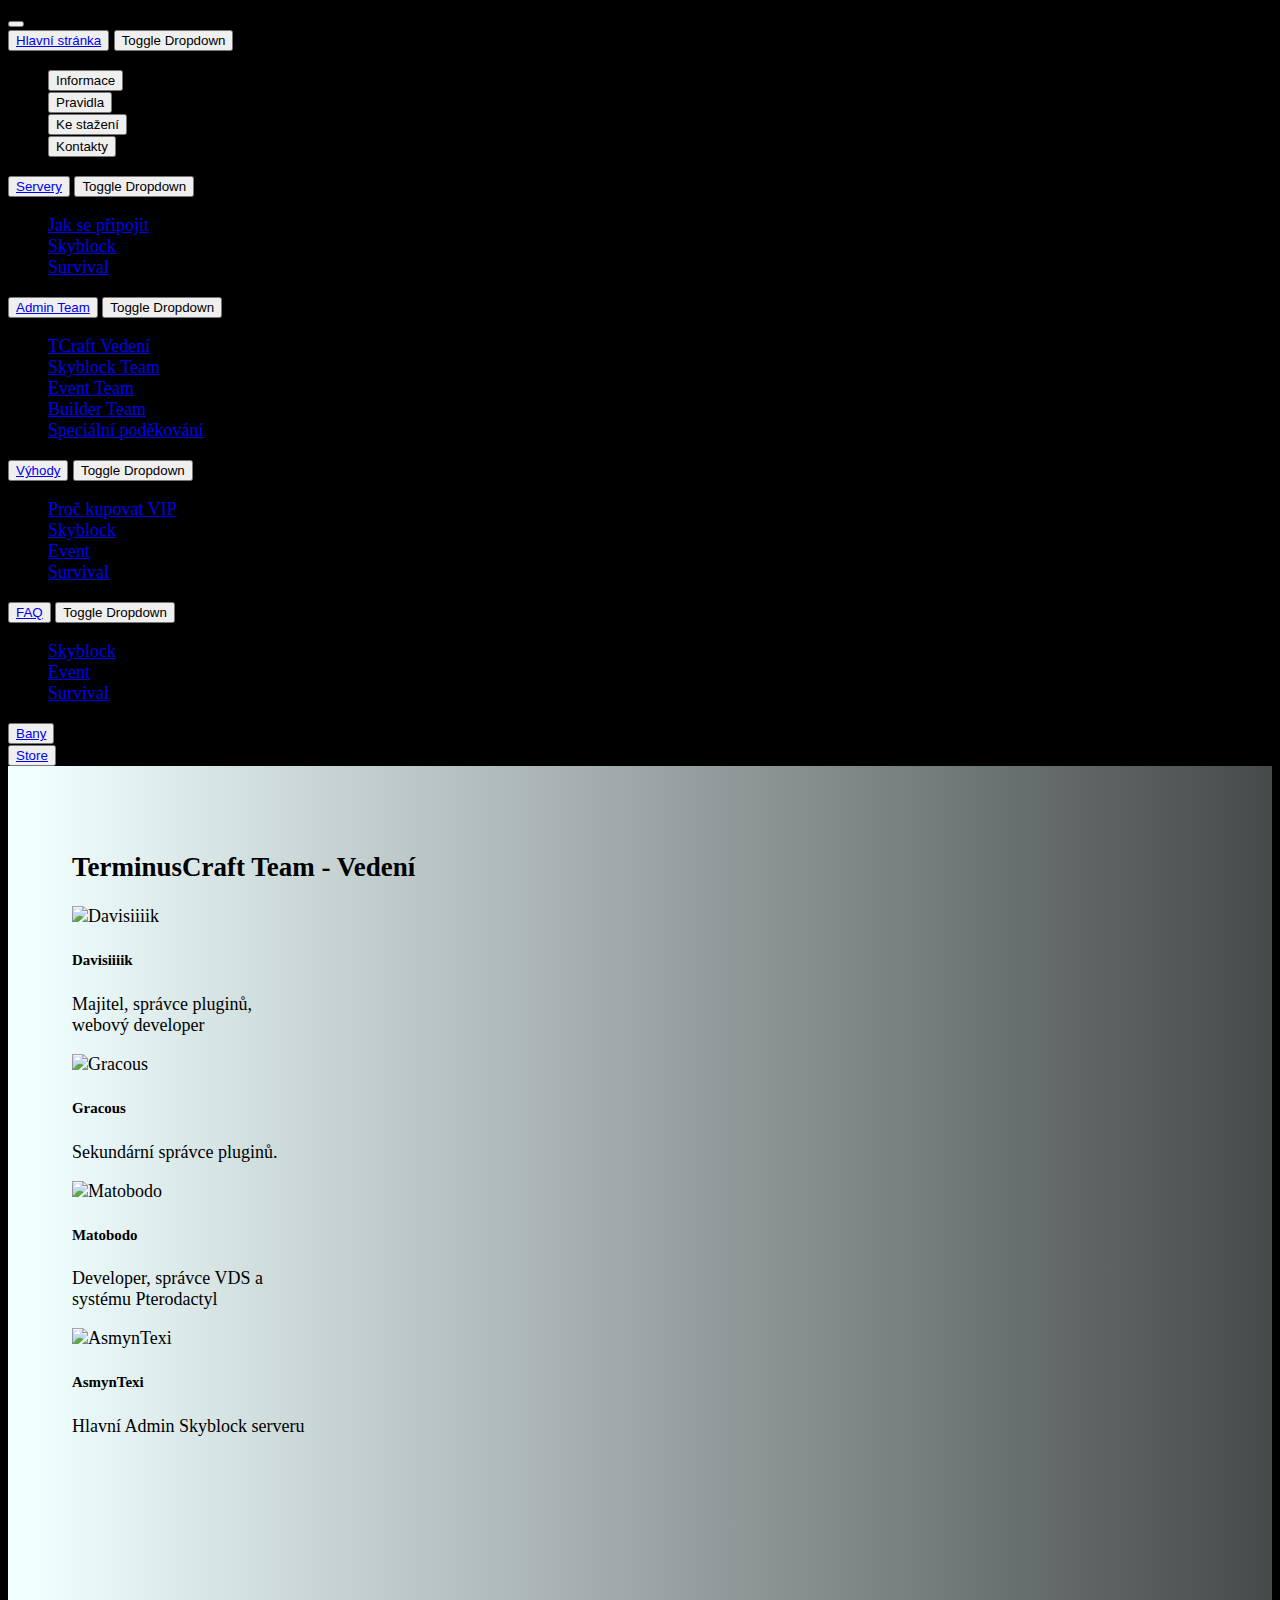
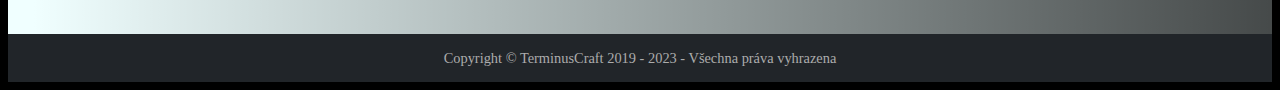
==== index.html @ 0c82c939 "Nahrání webu" ====
<!DOCTYPE html>
<html lang="cs">
<head>
  <meta charset="UTF-8" />
  <meta name="viewport" content="width=device-width, initial-scale=1.0" />
  <meta name="description" content="Minecraft SkyBlock and Survival server" />
  <meta name="keywords"
    content="TerminusCraft,TCraft,Minecraft,Skyblock,Survival,Eventy,Minihry,tcraft.eu,tcraft eu,terminus craft,tcraft,tcrafteu,minecraft,skyblock, skyblock server, minecraft server, minecraft skyblock" />
  <link rel="shortcut icon" href="img/favicon.png" type="image/x-icon" />
  <link href="https://cdn.jsdelivr.net/npm/bootstrap@5.3.0/dist/css/bootstrap.min.css" rel="stylesheet"
    integrity="sha384-9ndCyUaIbzAi2FUVXJi0CjmCapSmO7SnpJef0486qhLnuZ2cdeRhO02iuK6FUUVM" crossorigin="anonymous" />
  <link href="style.css" rel="stylesheet" />
  <script src="https://ajax.googleapis.com/ajax/libs/jquery/3.6.4/jquery.min.js"></script>
  <title>Terminus</title>
</head>

<body>
  <!--! Header -->
  <header>
    <!--! <img src="./img/header.png" class="headerImg py-3 px-4" /> -->
    <!-- </div> -->
    <nav class="nav nav-underline navbar navbar-expand-lg bg-dark px-3 py-2" data-bs-theme="dark"
      aria-label="breadcrumb">
      <div class="container-fluid">
        <button class="navbar-toggler" type="button" data-bs-toggle="collapse" data-bs-target="#navbarTogglerDemo01"
          aria-controls="navbarTogglerDemo01" aria-expanded="false" aria-label="Toggle navigation">
          <span class="navbar-toggler-icon"></span>
        </button>
        <div class="collapse navbar-collapse" id="navbarTogglerDemo01">
          <!--? Hlavní stránka -->
          <div class="btn-group d-block mt-1 mt-lg-0">
            <button type="button" class="btn btn-dark pe-1">
              <a id="btnInformaceMain" class="nav-link dropdown-item text-white" aria-current="page" href="#" onclick="nacistObsah('informace')">Hlavní stránka</a>
            </button>
            <button type="button" class="btn btn-dark dropdown-toggle dropdown-toggle-split ps-1 px-3 py-3"
              data-bs-toggle="dropdown" aria-expanded="false">
              <span class="visually-hidden">Toggle Dropdown</span>
            </button>
            <ul class="dropdown-menu">
              <li>
                <button class="dropdown-item" id="btnInformace" href="#" onclick="nacistObsah('informace')">Informace</button>
              </li>
              <li>
                <button class="dropdown-item" id="btnPravidla" href="#" onclick="nacistObsah('pravidla')">Pravidla</button>
              </li>
              <li>
                <button class="dropdown-item" id="btnDownload" href="#" onclick="nacistObsah('download')">Ke stažení</button>
              </li>
              <li>
                <button class="dropdown-item" id="btnKontakt" href="#" onclick="nacistObsah('kontakt')">Kontakty</button>
              </li>
            </ul>
          </div>
          <!--? Servery -->
          <div class="btn-group d-block mt-lg-0">
            <button type="button" class="btn btn-dark pe-1">
              <a class="nav-link dropdown-item text-white" href="#" onclick="nacistObsahServers('servers')">Servery</a>
            </button>
            <button type="button" class="btn btn-dark dropdown-toggle dropdown-toggle-split ps-1 px-3 py-3"
              data-bs-toggle="dropdown" aria-expanded="false">
              <span class="visually-hidden">Toggle Dropdown</span>
            </button>
            <ul class="dropdown-menu">
              <li>
                <a class="dropdown-item" href="#" onclick="nacistObsahServers('servers')">Jak se připojit</a>
              </li>
              <li><a class="dropdown-item" href="#" onclick="nacistObsahServers('serverSky')">Skyblock</a></li>
              <li><a class="dropdown-item disabled" href="#" onclick="nacistObsahServers('serverSur')">Survival</a></li>
            </ul>
          </div>
          <!--? Admin Team -->
          <div class="btn-group d-block mt-lg-0">
            <button type="button" class="btn btn-dark pe-1">
              <a class="nav-link dropdown-item text-white" href="#" onclick="nacistObsahATeam('aTeam')">Admin Team</a>
            </button>
            <button type="button" class="btn btn-dark dropdown-toggle dropdown-toggle-split ps-1 px-3 py-3"
              data-bs-toggle="dropdown" aria-expanded="false">
              <span class="visually-hidden">Toggle Dropdown</span>
            </button>
            <ul class="dropdown-menu">
              <li>
                <a class="dropdown-item" href="#">TCraft Vedení</a>
              </li>
              <li><a class="dropdown-item" href="#">Skyblock Team</a></li>
              <li><a class="dropdown-item" href="#">Event Team</a></li>
              <li><a class="dropdown-item" href="#">Builder Team</a></li>
              <li>
                <a class="dropdown-item" href="#">Speciální poděkování</a>
              </li>
            </ul>
          </div>
          <!--? Výhody-->
          <div class="btn-group d-block mt-lg-0">
            <button type="button" class="btn btn-dark pe-1">
              <a class="nav-link dropdown-item text-white" href="#">Výhody</a>
            </button>
            <button type="button" class="btn btn-dark dropdown-toggle dropdown-toggle-split ps-1 px-3 py-3"
              data-bs-toggle="dropdown" aria-expanded="false">
              <span class="visually-hidden">Toggle Dropdown</span>
            </button>
            <ul class="dropdown-menu">
              <li>
                <a class="dropdown-item" href="#">Proč kupovat VIP</a>
              </li>
              <li><a class="dropdown-item" href="#">Skyblock</a></li>
              <li><a class="dropdown-item" href="#">Event</a></li>
              <li><a class="dropdown-item" href="#">Survival</a></li>
            </ul>
          </div>
          <!--? FAQ-->
          <div class="btn-group d-block mt-lg-0">
            <button type="button" class="btn btn-dark pe-1 disabled">
              <a class="nav-link dropdown-item text-white" href="#">FAQ</a>
            </button>
            <button type="button" class="btn btn-dark dropdown-toggle dropdown-toggle-split ps-1 px-3 py-3 disabled"
              data-bs-toggle="dropdown" aria-expanded="false">
              <span class="visually-hidden">Toggle Dropdown</span>
            </button>
            <ul class="dropdown-menu">
              <li><a class="dropdown-item" href="#">Skyblock</a></li>
              <li><a class="dropdown-item" href="#">Event</a></li>
              <li><a class="dropdown-item" href="#">Survival</a></li>
            </ul>
          </div>
          <!--? Bany -->
          <div class="d-block mt-lg-0">
            <button type="button" class="btn btn-dark pe-2">
              <li>
                <a href="https://bans.tcraft.eu/" target="”_blank”" id="btnBany" class="nav-link text-white px-2 py-2">Bany</a>
              </li>
            </button>
          </div>
          <div class="text-end col-3 col-lg-auto d-flex mt-3 mt-lg-0 ms-lg-auto">
            <button type="button" class="btn btn-success btn-lg p-0">
              <a href="https://store.tcraft.eu/" target="”_blank”" id="btnStore"
                class="nav-link px-4 py-2 text-white">Store</a>
            </button>

          </div>
        </div>
      </div>
    </nav>
  </header>

  <!--! Main -->
  <main>
    <div class="container-fluid backround">
      <div class="maxSirka" id="obsahStranky"></div>
    </div>
  </main>

  <!--! Footer -->
  <footer class="bg-dark py-3 py-md-0">
    <p class="px-3">
      Copyright © TerminusCraft 2019 - 2023 - Všechna práva vyhrazena
    </p>
  </footer>

  <script src="https://cdn.jsdelivr.net/npm/bootstrap@5.3.0/dist/js/bootstrap.bundle.min.js"
    integrity="sha384-geWF76RCwLtnZ8qwWowPQNguL3RmwHVBC9FhGdlKrxdiJJigb/j/68SIy3Te4Bkz"
    crossorigin="anonymous"></script>
  <script src="./js/index.js"></script>
</body>

</html>
---- style.css ----
body {
    background-position: center top;
    /*! background-image: url(./img/background.png); */
    background-color: black;
    background-repeat: no-repeat;
    background-size: cover;
    font-family: Calibri;
    font-size: 18px;
    /* color: white; */

    /* height: 100vh; */
}

h2 {
    font-weight: bold;
}

.headerImg {
    width: 50%;
    height: auto;
}


/*, Main */
.backround {
    background: -webkit-linear-gradient(left, rgba(240,255,255,1) 2%,rgba(240,255,255,0) 140%);
    padding: 4rem;
    flex: 1; /* Add this line to make the content stretch to fill the available space */
    min-height: calc(100vh - 160px);
}

.main-heading {
    background-color: rgba(0, 0, 0, 0.4);
    font-size: 6rem;
    color: #FFDE59;
}

.dropdown:hover .dropdown-menu {
    display: block;
}

#btnStore {
    /* Odstraní underline u store btnu */
    border-bottom: 0;
}
#btnBany:active {
    /* Nezůstane na Bany btnu underline když otevře new tab */
    border-bottom: 0;
}

.download li img {
    height: 50px;
    width: 50px;
}

/*, Custom styles */
.btn-myGreen {
    /* background-color: #5cbd3f; */
    --bs-btn-color: #fff;
    --bs-btn-bg: #5cbd3f;
    --bs-btn-border-color: #5cbd3f;
    --bs-btn-hover-color: #fff;
    --bs-btn-hover-bg: #47a12b;
    --bs-btn-hover-border-color: #3e9623;
    --bs-btn-focus-shadow-rgb: 60,153,110;
    --bs-btn-active-color: #fff;
    --bs-btn-active-bg: #378a1d;
    --bs-btn-active-border-color: #13653f;
    --bs-btn-active-shadow: inset 0 3px 5px rgba(0, 0, 0, 0.125);
    --bs-btn-disabled-color: #fff;
    --bs-btn-disabled-bg: #144106;
    --bs-btn-disabled-border-color: #198754;
}

.img-shadow:hover {
    box-shadow: 0 0 10px rgba(0, 0, 0, 0.5);
    transition: box-shadow 0.3s ease;
    cursor: pointer;
}

.adminImg {
    width: 120px;
    height: 270px;
    margin: auto;
}


/*, Footer */
footer {
    height: 3rem;

    color: gray;
    background-color: #212529;
    display: flex;
    justify-content: center;
    align-items: center;
    /*position: fixed;  Add this line to make the footer stick to the bottom */
    bottom: 0; /* Add this line to position the footer at the bottom */
    width: 100%; /* Add this line to make the footer full-width */
}
footer > p {
    color: rgb(172, 172, 172);
    margin: 0;
    font-size: 0.9rem;
}

@media screen and (min-width: 1200px) {
    .maxSirka {
      max-width: 1400px;
      margin: auto;
    }
  }

@media screen and (max-width: 768px) {
    .main-heading {
        font-size: 4rem;
    }
    .backround {
        padding: 3rem;
    }
    .headerImg {
        width: 75%;
        height: auto;
    }
    footer > p {
        font-size: 0.9rem;
    }
}

@media screen and (max-width: 500px) {
    .main-heading {
        font-size: 3rem;
    }
    .backround {
        padding: 2rem;
    }
    .headerImg {
        width: 100%;
        height: auto;
    }
    footer > p {
        font-size: 0.7rem;
    }
}
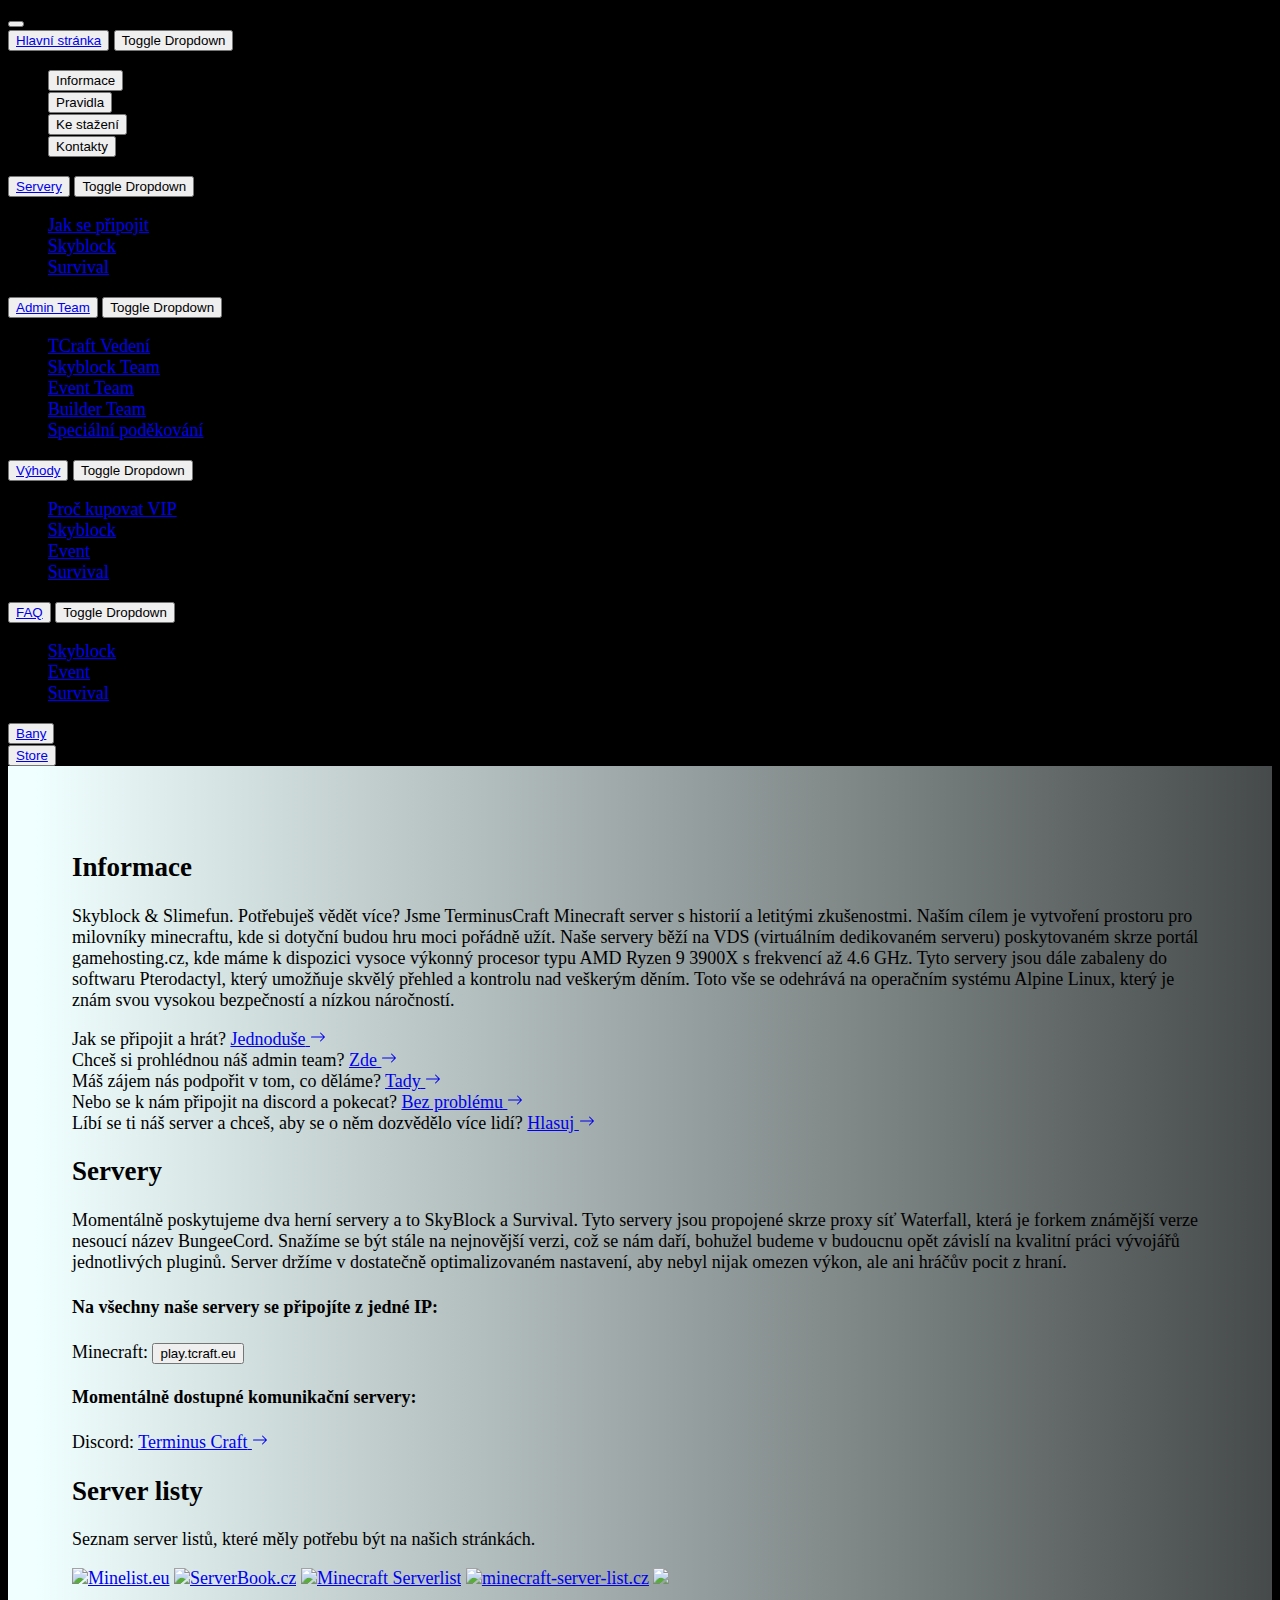
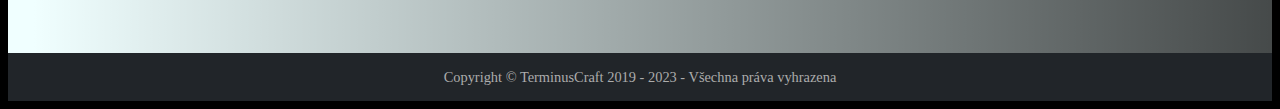
==== commit 64e5b056: "Načítání z jednoho html" ====
--- a/index.html
+++ b/index.html
@@ -38,23 +38,23 @@
             </button>
             <ul class="dropdown-menu">
               <li>
-                <button class="dropdown-item" id="btnInformace" href="#" onclick="nacistObsah('informace')">Informace</button>
+                <button class="dropdown-item" id="btnInformace" href="#" onclick="nactiObsah('informace')">Informace</button>
               </li>
               <li>
-                <button class="dropdown-item" id="btnPravidla" href="#" onclick="nacistObsah('pravidla')">Pravidla</button>
+                <button class="dropdown-item" id="btnPravidla" href="#" onclick="nactiObsah('pravidla')">Pravidla</button>
               </li>
               <li>
-                <button class="dropdown-item" id="btnDownload" href="#" onclick="nacistObsah('download')">Ke stažení</button>
+                <button class="dropdown-item" id="btnDownload" href="#" onclick="nactiObsah('download')">Ke stažení</button>
               </li>
               <li>
-                <button class="dropdown-item" id="btnKontakt" href="#" onclick="nacistObsah('kontakt')">Kontakty</button>
+                <button class="dropdown-item" id="btnKontakt" href="#" onclick="nactiObsah('kontakt')">Kontakty</button>
               </li>
             </ul>
           </div>
           <!--? Servery -->
           <div class="btn-group d-block mt-lg-0">
             <button type="button" class="btn btn-dark pe-1">
-              <a class="nav-link dropdown-item text-white" href="#" onclick="nacistObsahServers('servers')">Servery</a>
+              <a class="nav-link dropdown-item text-white" href="#" onclick="nactiObsah('servers')">Servery</a>
             </button>
             <button type="button" class="btn btn-dark dropdown-toggle dropdown-toggle-split ps-1 px-3 py-3"
               data-bs-toggle="dropdown" aria-expanded="false">
@@ -62,16 +62,16 @@
             </button>
             <ul class="dropdown-menu">
               <li>
-                <a class="dropdown-item" href="#" onclick="nacistObsahServers('servers')">Jak se připojit</a>
+                <a class="dropdown-item" href="#" onclick="nactiObsah('servers')">Jak se připojit</a>
               </li>
-              <li><a class="dropdown-item" href="#" onclick="nacistObsahServers('serverSky')">Skyblock</a></li>
-              <li><a class="dropdown-item disabled" href="#" onclick="nacistObsahServers('serverSur')">Survival</a></li>
+              <li><a class="dropdown-item" href="#" onclick="nactiObsah('serverSky')">Skyblock</a></li>
+              <li><a class="dropdown-item disabled" href="#" onclick="nactiObsah('serverSur')">Survival</a></li>
             </ul>
           </div>
           <!--? Admin Team -->
           <div class="btn-group d-block mt-lg-0">
             <button type="button" class="btn btn-dark pe-1">
-              <a class="nav-link dropdown-item text-white" href="#" onclick="nacistObsahATeam('aTeam')">Admin Team</a>
+              <a class="nav-link dropdown-item text-white" href="#" onclick="nactiObsah('aTeam')">Admin Team</a>
             </button>
             <button type="button" class="btn btn-dark dropdown-toggle dropdown-toggle-split ps-1 px-3 py-3"
               data-bs-toggle="dropdown" aria-expanded="false">
@@ -79,7 +79,7 @@
             </button>
             <ul class="dropdown-menu">
               <li>
-                <a class="dropdown-item" href="#">TCraft Vedení</a>
+                <a class="dropdown-item" href="#" onclick="nactiObsah('aTeam')">TCraft Vedení</a>
               </li>
               <li><a class="dropdown-item" href="#">Skyblock Team</a></li>
               <li><a class="dropdown-item" href="#">Event Team</a></li>
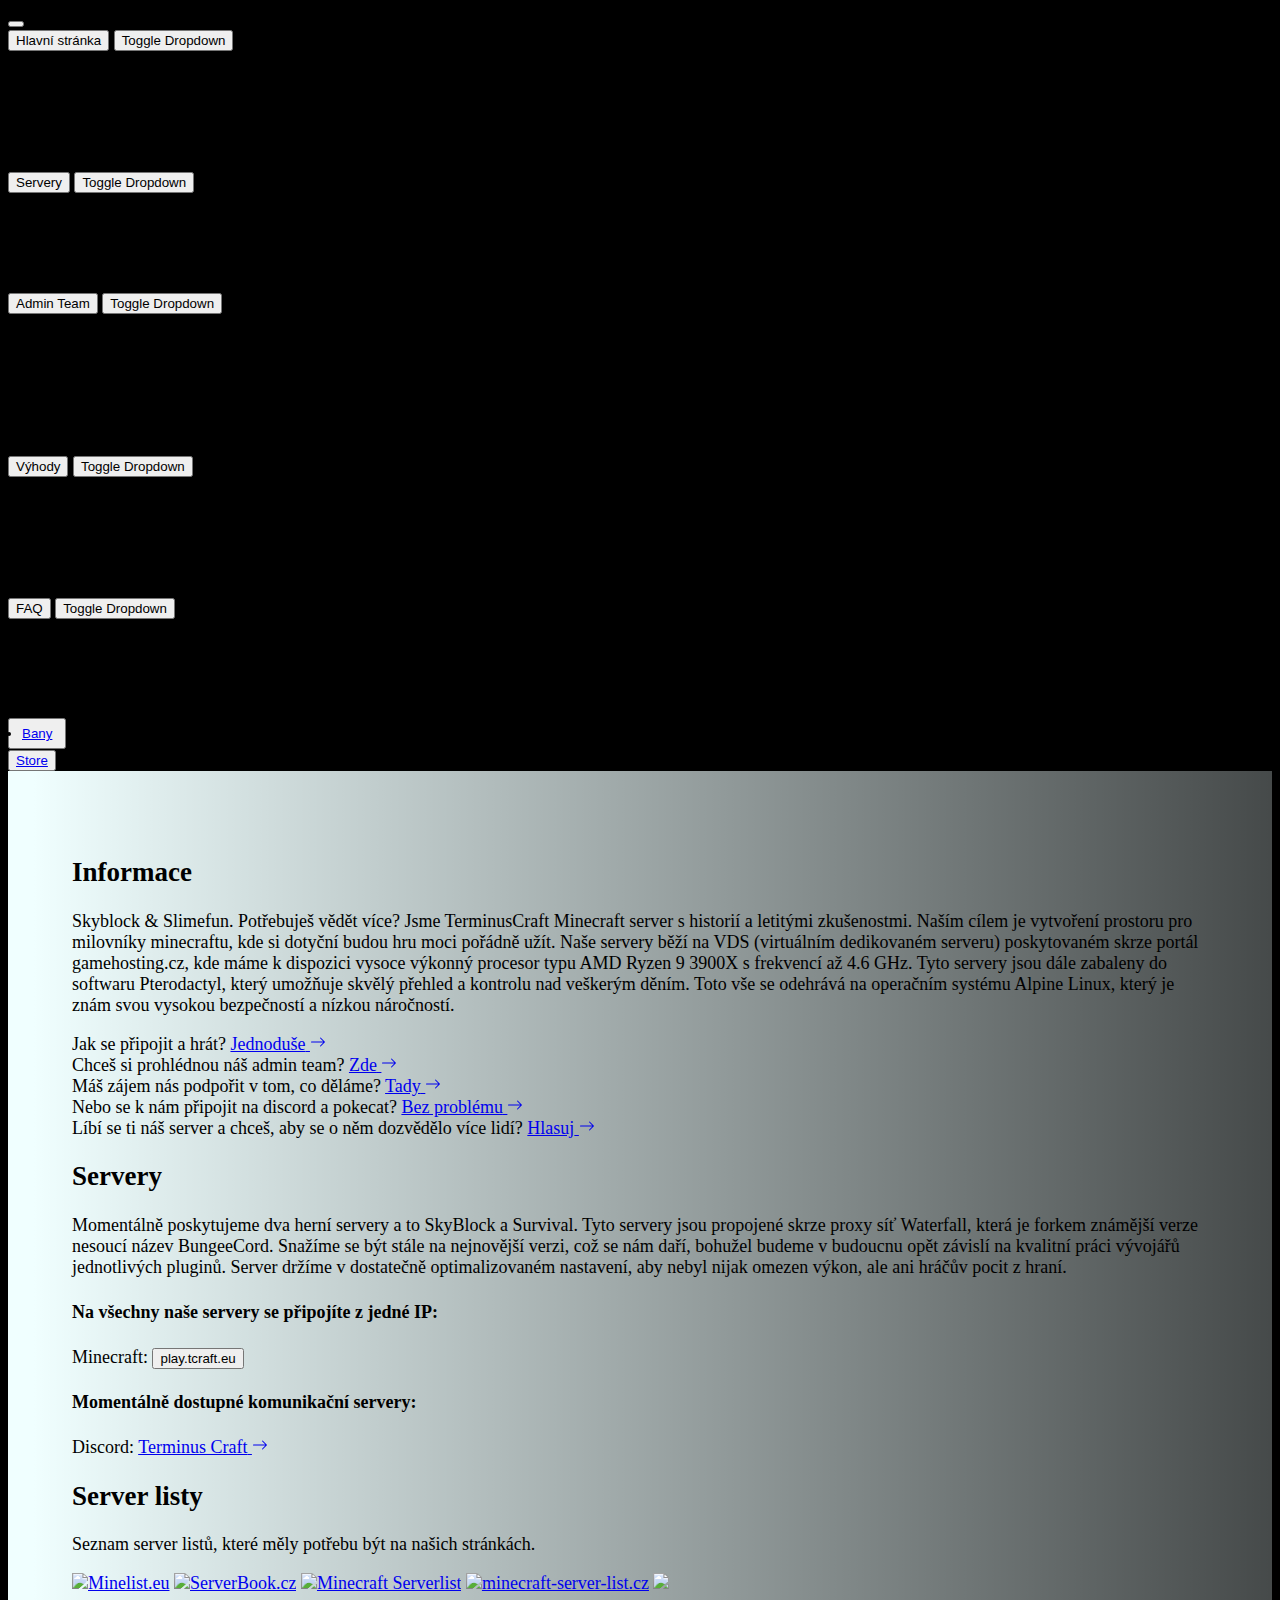
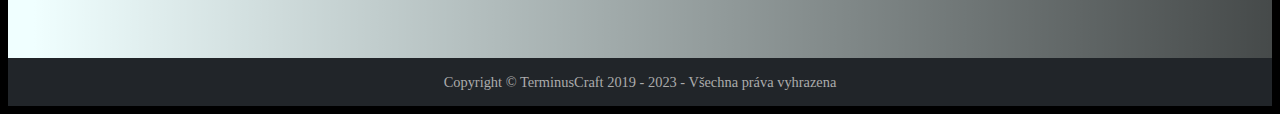
==== commit 8a78984c: "funkční tlačítko zpět + active state" ====
--- a/index.html
+++ b/index.html
@@ -30,7 +30,31 @@
           <!--? Hlavní stránka -->
           <div class="btn-group d-block mt-1 mt-lg-0">
             <button type="button" class="btn btn-dark pe-1">
-              <a id="btnInformaceMain" class="nav-link dropdown-item text-white" aria-current="page" href="#" onclick="nacistObsah('informace')">Hlavní stránka</a>
+              <a id="btnMain" class="nav-link dropdown-item text-white" onclick="nactiObsah('informace')">Hlavní stránka</a>
+            </button>
+            <button type="button" class="btn btn-dark dropdown-toggle dropdown-toggle-split ps-1 py-2"
+              data-bs-toggle="dropdown" aria-expanded="false">
+              <span class="visually-hidden">Toggle Dropdown</span>
+            </button>
+            <ul class="dropdown-menu">
+              <li>
+                <a class="dropdown-item" id="btnInformace" onclick="nactiObsah('informace')">Informace</a>
+              </li>
+              <li>
+                <a class="dropdown-item" id="btnPravidla" onclick="nactiObsah('pravidla')">Pravidla</a>
+              </li>
+              <li>
+                <a class="dropdown-item" id="btnDownload" onclick="nactiObsah('download')">Ke stažení</a>
+              </li>
+              <li>
+                <a class="dropdown-item" id="btnKontakt" onclick="nactiObsah('kontakt')">Kontakty</a>
+              </li>
+            </ul>
+          </div>
+          <!--? Servery -->
+          <div class="btn-group d-block mt-lg-0">
+            <button type="button" class="btn btn-dark pe-1">
+              <a id="btnServers" class="nav-link dropdown-item text-white" onclick="nactiObsah('servers')">Servery</a>
             </button>
             <button type="button" class="btn btn-dark dropdown-toggle dropdown-toggle-split ps-1 px-3 py-3"
               data-bs-toggle="dropdown" aria-expanded="false">
@@ -38,23 +62,16 @@
             </button>
             <ul class="dropdown-menu">
               <li>
-                <button class="dropdown-item" id="btnInformace" href="#" onclick="nactiObsah('informace')">Informace</button>
+                <a class="dropdown-item" onclick="nactiObsah('servers')">Jak se připojit</a>
               </li>
-              <li>
-                <button class="dropdown-item" id="btnPravidla" href="#" onclick="nactiObsah('pravidla')">Pravidla</button>
-              </li>
-              <li>
-                <button class="dropdown-item" id="btnDownload" href="#" onclick="nactiObsah('download')">Ke stažení</button>
-              </li>
-              <li>
-                <button class="dropdown-item" id="btnKontakt" href="#" onclick="nactiObsah('kontakt')">Kontakty</button>
-              </li>
+              <li><a class="dropdown-item" onclick="nactiObsah('serverSky')">Skyblock</a></li>
+              <li><a class="dropdown-item disabled" onclick="nactiObsah('serverSur')">Survival</a></li>
             </ul>
           </div>
-          <!--? Servery -->
+          <!--? Admin Team -->
           <div class="btn-group d-block mt-lg-0">
             <button type="button" class="btn btn-dark pe-1">
-              <a class="nav-link dropdown-item text-white" href="#" onclick="nactiObsah('servers')">Servery</a>
+              <a class="nav-link dropdown-item text-white" onclick="nactiObsah('aTeam')">Admin Team</a>
             </button>
             <button type="button" class="btn btn-dark dropdown-toggle dropdown-toggle-split ps-1 px-3 py-3"
               data-bs-toggle="dropdown" aria-expanded="false">
@@ -62,16 +79,20 @@
             </button>
             <ul class="dropdown-menu">
               <li>
-                <a class="dropdown-item" href="#" onclick="nactiObsah('servers')">Jak se připojit</a>
+                <a class="dropdown-item" onclick="nactiObsah('aTeam')">TCraft Vedení</a>
               </li>
-              <li><a class="dropdown-item" href="#" onclick="nactiObsah('serverSky')">Skyblock</a></li>
-              <li><a class="dropdown-item disabled" href="#" onclick="nactiObsah('serverSur')">Survival</a></li>
+              <li><a class="dropdown-item">Skyblock Team</a></li>
+              <li><a class="dropdown-item">Event Team</a></li>
+              <li><a class="dropdown-item">Builder Team</a></li>
+              <li>
+                <a class="dropdown-item">Speciální poděkování</a>
+              </li>
             </ul>
           </div>
-          <!--? Admin Team -->
+          <!--? Výhody-->
           <div class="btn-group d-block mt-lg-0">
             <button type="button" class="btn btn-dark pe-1">
-              <a class="nav-link dropdown-item text-white" href="#" onclick="nactiObsah('aTeam')">Admin Team</a>
+              <a class="nav-link dropdown-item text-white">Výhody</a>
             </button>
             <button type="button" class="btn btn-dark dropdown-toggle dropdown-toggle-split ps-1 px-3 py-3"
               data-bs-toggle="dropdown" aria-expanded="false">
@@ -79,54 +100,34 @@
             </button>
             <ul class="dropdown-menu">
               <li>
-                <a class="dropdown-item" href="#" onclick="nactiObsah('aTeam')">TCraft Vedení</a>
+                <a class="dropdown-item">Proč kupovat VIP</a>
               </li>
-              <li><a class="dropdown-item" href="#">Skyblock Team</a></li>
-              <li><a class="dropdown-item" href="#">Event Team</a></li>
-              <li><a class="dropdown-item" href="#">Builder Team</a></li>
-              <li>
-                <a class="dropdown-item" href="#">Speciální poděkování</a>
-              </li>
-            </ul>
-          </div>
-          <!--? Výhody-->
-          <div class="btn-group d-block mt-lg-0">
-            <button type="button" class="btn btn-dark pe-1">
-              <a class="nav-link dropdown-item text-white" href="#">Výhody</a>
-            </button>
-            <button type="button" class="btn btn-dark dropdown-toggle dropdown-toggle-split ps-1 px-3 py-3"
-              data-bs-toggle="dropdown" aria-expanded="false">
-              <span class="visually-hidden">Toggle Dropdown</span>
-            </button>
-            <ul class="dropdown-menu">
-              <li>
-                <a class="dropdown-item" href="#">Proč kupovat VIP</a>
-              </li>
-              <li><a class="dropdown-item" href="#">Skyblock</a></li>
-              <li><a class="dropdown-item" href="#">Event</a></li>
-              <li><a class="dropdown-item" href="#">Survival</a></li>
+              <li><a class="dropdown-item">Skyblock</a></li>
+              <li><a class="dropdown-item">Event</a></li>
+              <li><a class="dropdown-item">Survival</a></li>
             </ul>
           </div>
           <!--? FAQ-->
           <div class="btn-group d-block mt-lg-0">
             <button type="button" class="btn btn-dark pe-1 disabled">
-              <a class="nav-link dropdown-item text-white" href="#">FAQ</a>
+              <a class="nav-link dropdown-item text-white">FAQ</a>
             </button>
             <button type="button" class="btn btn-dark dropdown-toggle dropdown-toggle-split ps-1 px-3 py-3 disabled"
               data-bs-toggle="dropdown" aria-expanded="false">
               <span class="visually-hidden">Toggle Dropdown</span>
             </button>
             <ul class="dropdown-menu">
-              <li><a class="dropdown-item" href="#">Skyblock</a></li>
-              <li><a class="dropdown-item" href="#">Event</a></li>
-              <li><a class="dropdown-item" href="#">Survival</a></li>
+              <li><a class="dropdown-item">Skyblock</a></li>
+              <li><a class="dropdown-item">Event</a></li>
+              <li><a class="dropdown-item">Survival</a></li>
             </ul>
           </div>
           <!--? Bany -->
           <div class="d-block mt-lg-0">
-            <button type="button" class="btn btn-dark pe-2">
+            <button type="button" class="btn btn-dark btnStyl">
               <li>
-                <a href="https://bans.tcraft.eu/" target="”_blank”" id="btnBany" class="nav-link text-white px-2 py-2">Bany</a>
+                <!-- <a href="https://bans.tcraft.eu/" target="”_blank”" id="btnBany" class="nav-link text-white px-2 py-2">Bany</a> -->
+                <a href="https://bans.tcraft.eu/" target="”_blank”" id="btnBany" class="nav-link text-white">Bany</a>
               </li>
             </button>
           </div>
--- a/style.css
+++ b/style.css
@@ -72,6 +72,19 @@
     --bs-btn-disabled-border-color: #198754;
 }
 
+.nav {
+    --bs-nav-link-padding-y: 0.1rem;
+}
+
+.dropdown-item {
+ cursor: pointer;
+}
+
+.btnStyl{
+  --bs-btn-padding-x: 0rem;
+  padding: 0.375rem 0.75rem;
+}
+
 .img-shadow:hover {
     box-shadow: 0 0 10px rgba(0, 0, 0, 0.5);
     transition: box-shadow 0.3s ease;
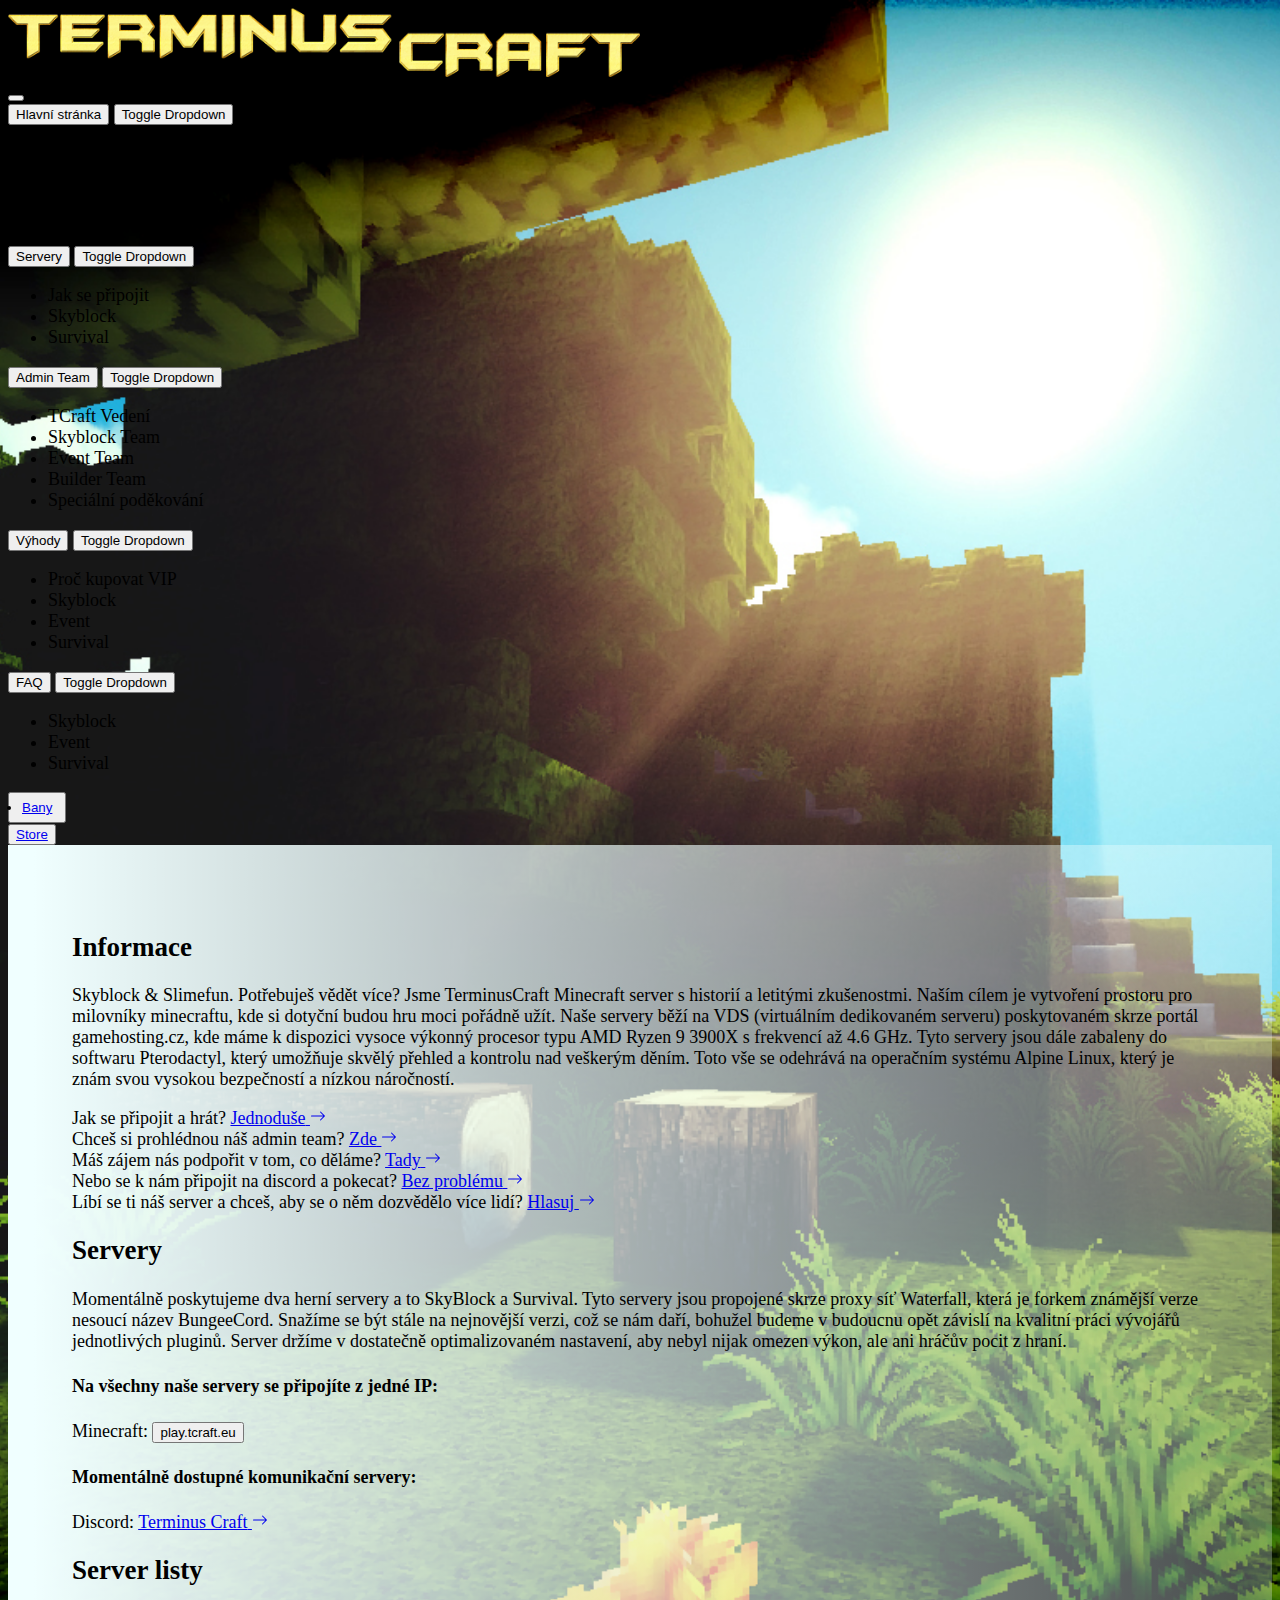
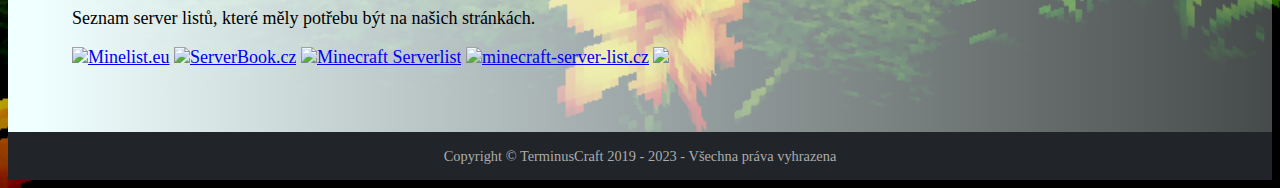
==== commit 8710f0f7: "úprava webu" ====
--- a/index.html
+++ b/index.html
@@ -17,7 +17,7 @@
 <body>
   <!--! Header -->
   <header>
-    <!--! <img src="./img/header.png" class="headerImg py-3 px-4" /> -->
+    <img src="./img/header.png" class="headerImg py-3 px-4 img-fluid" />
     <!-- </div> -->
     <nav class="nav nav-underline navbar navbar-expand-lg bg-dark px-3 py-2" data-bs-theme="dark"
       aria-label="breadcrumb">
@@ -56,7 +56,7 @@
             <button type="button" class="btn btn-dark pe-1">
               <a id="btnServers" class="nav-link dropdown-item text-white" onclick="nactiObsah('servers')">Servery</a>
             </button>
-            <button type="button" class="btn btn-dark dropdown-toggle dropdown-toggle-split ps-1 px-3 py-3"
+            <button type="button" class="btn btn-dark dropdown-toggle dropdown-toggle-split ps-1 py-2"
               data-bs-toggle="dropdown" aria-expanded="false">
               <span class="visually-hidden">Toggle Dropdown</span>
             </button>
@@ -71,9 +71,9 @@
           <!--? Admin Team -->
           <div class="btn-group d-block mt-lg-0">
             <button type="button" class="btn btn-dark pe-1">
-              <a class="nav-link dropdown-item text-white" onclick="nactiObsah('aTeam')">Admin Team</a>
+              <a id="btnTeam" class="nav-link dropdown-item text-white" onclick="nactiObsah('aTeam')">Admin Team</a>
             </button>
-            <button type="button" class="btn btn-dark dropdown-toggle dropdown-toggle-split ps-1 px-3 py-3"
+            <button type="button" class="btn btn-dark dropdown-toggle dropdown-toggle-split ps-1 py-2"
               data-bs-toggle="dropdown" aria-expanded="false">
               <span class="visually-hidden">Toggle Dropdown</span>
             </button>
@@ -92,9 +92,9 @@
           <!--? Výhody-->
           <div class="btn-group d-block mt-lg-0">
             <button type="button" class="btn btn-dark pe-1">
-              <a class="nav-link dropdown-item text-white">Výhody</a>
+              <a id="btnVyhody" class="nav-link dropdown-item text-white">Výhody</a>
             </button>
-            <button type="button" class="btn btn-dark dropdown-toggle dropdown-toggle-split ps-1 px-3 py-3"
+            <button type="button" class="btn btn-dark dropdown-toggle dropdown-toggle-split ps-1 py-2"
               data-bs-toggle="dropdown" aria-expanded="false">
               <span class="visually-hidden">Toggle Dropdown</span>
             </button>
@@ -110,9 +110,9 @@
           <!--? FAQ-->
           <div class="btn-group d-block mt-lg-0">
             <button type="button" class="btn btn-dark pe-1 disabled">
-              <a class="nav-link dropdown-item text-white">FAQ</a>
+              <a id="btnFaq" class="nav-link dropdown-item text-white">FAQ</a>
             </button>
-            <button type="button" class="btn btn-dark dropdown-toggle dropdown-toggle-split ps-1 px-3 py-3 disabled"
+            <button type="button" class="btn btn-dark dropdown-toggle dropdown-toggle-split ps-1 py-2 disabled"
               data-bs-toggle="dropdown" aria-expanded="false">
               <span class="visually-hidden">Toggle Dropdown</span>
             </button>
@@ -126,8 +126,7 @@
           <div class="d-block mt-lg-0">
             <button type="button" class="btn btn-dark btnStyl">
               <li>
-                <!-- <a href="https://bans.tcraft.eu/" target="”_blank”" id="btnBany" class="nav-link text-white px-2 py-2">Bany</a> -->
-                <a href="https://bans.tcraft.eu/" target="”_blank”" id="btnBany" class="nav-link text-white">Bany</a>
+                <a id="btnBany" href="https://bans.tcraft.eu/" target="”_blank”" class="nav-link text-white">Bany</a>
               </li>
             </button>
           </div>
@@ -152,7 +151,7 @@
 
   <!--! Footer -->
   <footer class="bg-dark py-3 py-md-0">
-    <p class="px-3">
+    <p class="px-3 text-secondary">
       Copyright © TerminusCraft 2019 - 2023 - Všechna práva vyhrazena
     </p>
   </footer>
@@ -160,7 +159,7 @@
   <script src="https://cdn.jsdelivr.net/npm/bootstrap@5.3.0/dist/js/bootstrap.bundle.min.js"
     integrity="sha384-geWF76RCwLtnZ8qwWowPQNguL3RmwHVBC9FhGdlKrxdiJJigb/j/68SIy3Te4Bkz"
     crossorigin="anonymous"></script>
-  <script src="./js/index.js"></script>
+    <script src="./js/index.js"></script>
 </body>
 
 </html>--- a/style.css
+++ b/style.css
@@ -1,6 +1,6 @@
 body {
     background-position: center top;
-    /*! background-image: url(./img/background.png); */
+    background-image: url(./img/background.png);
     background-color: black;
     background-repeat: no-repeat;
     background-size: cover;
@@ -21,7 +21,7 @@
 }
 
 
-/*, Main */
+/*! Main */
 .backround {
     background: -webkit-linear-gradient(left, rgba(240,255,255,1) 2%,rgba(240,255,255,0) 140%);
     padding: 4rem;
@@ -53,7 +53,7 @@
     width: 50px;
 }
 
-/*, Custom styles */
+/*! Custom styles */
 .btn-myGreen {
     /* background-color: #5cbd3f; */
     --bs-btn-color: #fff;
@@ -80,13 +80,14 @@
  cursor: pointer;
 }
 
+/* Custom styl pro btn "bany" */
 .btnStyl{
   --bs-btn-padding-x: 0rem;
   padding: 0.375rem 0.75rem;
 }
 
 .img-shadow:hover {
-    box-shadow: 0 0 10px rgba(0, 0, 0, 0.5);
+    box-shadow: 0 0 8px rgba(0, 0, 0, 0.5);
     transition: box-shadow 0.3s ease;
     cursor: pointer;
 }
@@ -97,8 +98,18 @@
     margin: auto;
 }
 
+/* Smaže ramečky kolem karet aTeamu */
+.card { 
+    --bs-card-border-width: 0;
+    --bs-card-border-color: 0;
+}
+.card:hover {
+    box-shadow: 0 0 8px rgba(0, 0, 0, 0.5);
+    transition: box-shadow 0.3s ease;
+}
 
-/*, Footer */
+
+/*! Footer */
 footer {
     height: 3rem;
 
@@ -117,6 +128,7 @@
     font-size: 0.9rem;
 }
 
+/*! Media screen */
 @media screen and (min-width: 1200px) {
     .maxSirka {
       max-width: 1400px;
@@ -131,10 +143,10 @@
     .backround {
         padding: 3rem;
     }
-    .headerImg {
+    /* .headerImg {
         width: 75%;
         height: auto;
-    }
+    } */
     footer > p {
         font-size: 0.9rem;
     }
@@ -147,10 +159,10 @@
     .backround {
         padding: 2rem;
     }
-    .headerImg {
+    /* .headerImg {
         width: 100%;
         height: auto;
-    }
+    } */
     footer > p {
         font-size: 0.7rem;
     }
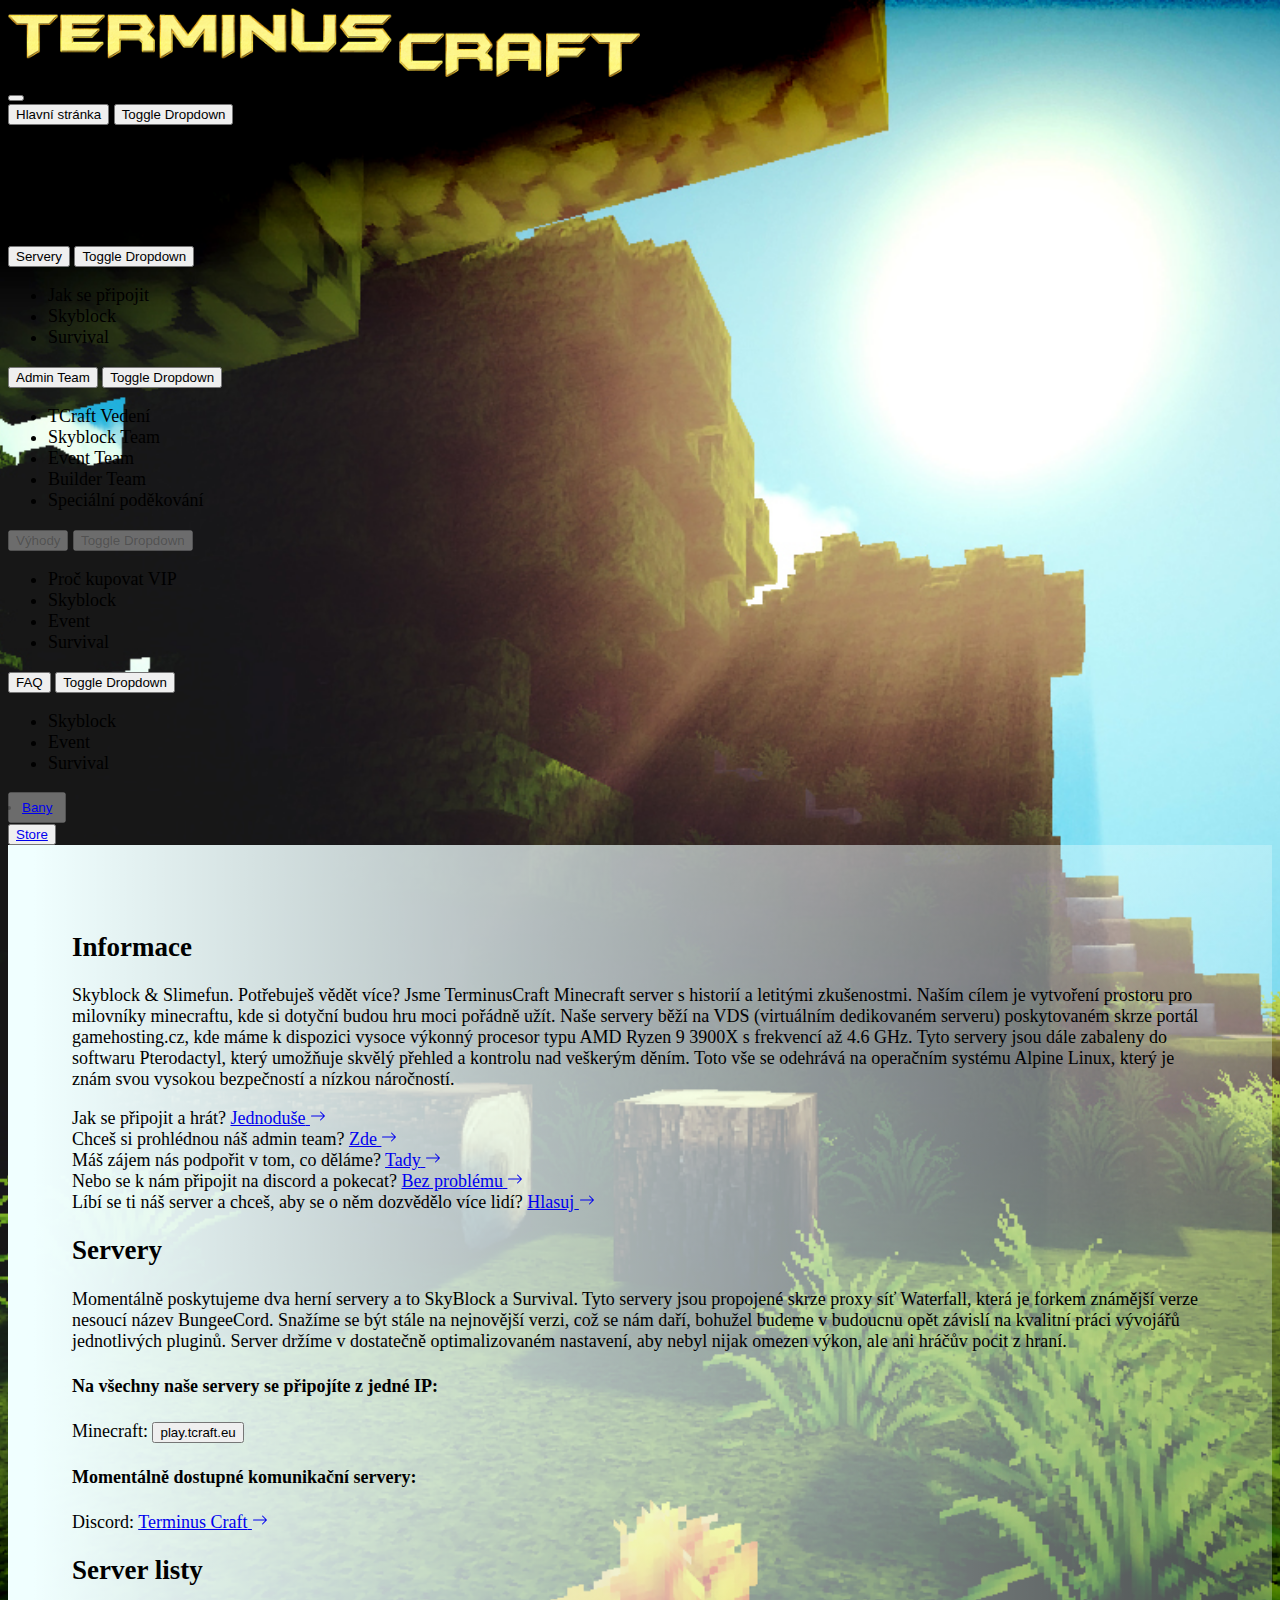
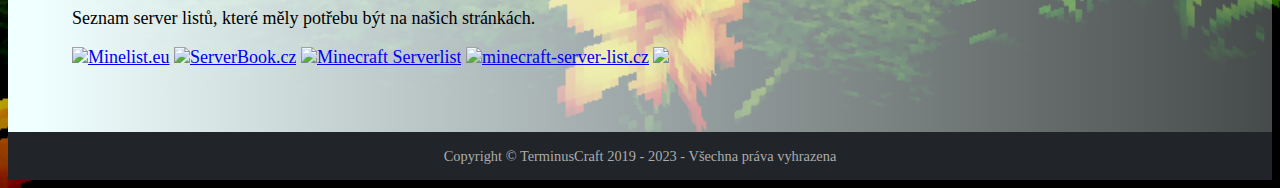
==== commit 6d5c7c59: "Úklid kódu" ====
--- a/index.html
+++ b/index.html
@@ -1,165 +1,279 @@
 <!DOCTYPE html>
 <html lang="cs">
-<head>
-  <meta charset="UTF-8" />
-  <meta name="viewport" content="width=device-width, initial-scale=1.0" />
-  <meta name="description" content="Minecraft SkyBlock and Survival server" />
-  <meta name="keywords"
-    content="TerminusCraft,TCraft,Minecraft,Skyblock,Survival,Eventy,Minihry,tcraft.eu,tcraft eu,terminus craft,tcraft,tcrafteu,minecraft,skyblock, skyblock server, minecraft server, minecraft skyblock" />
-  <link rel="shortcut icon" href="img/favicon.png" type="image/x-icon" />
-  <link href="https://cdn.jsdelivr.net/npm/bootstrap@5.3.0/dist/css/bootstrap.min.css" rel="stylesheet"
-    integrity="sha384-9ndCyUaIbzAi2FUVXJi0CjmCapSmO7SnpJef0486qhLnuZ2cdeRhO02iuK6FUUVM" crossorigin="anonymous" />
-  <link href="style.css" rel="stylesheet" />
-  <script src="https://ajax.googleapis.com/ajax/libs/jquery/3.6.4/jquery.min.js"></script>
-  <title>Terminus</title>
-</head>
-
-<body>
-  <!--! Header -->
-  <header>
-    <img src="./img/header.png" class="headerImg py-3 px-4 img-fluid" />
-    <!-- </div> -->
-    <nav class="nav nav-underline navbar navbar-expand-lg bg-dark px-3 py-2" data-bs-theme="dark"
-      aria-label="breadcrumb">
-      <div class="container-fluid">
-        <button class="navbar-toggler" type="button" data-bs-toggle="collapse" data-bs-target="#navbarTogglerDemo01"
-          aria-controls="navbarTogglerDemo01" aria-expanded="false" aria-label="Toggle navigation">
-          <span class="navbar-toggler-icon"></span>
-        </button>
-        <div class="collapse navbar-collapse" id="navbarTogglerDemo01">
-          <!--? Hlavní stránka -->
-          <div class="btn-group d-block mt-1 mt-lg-0">
-            <button type="button" class="btn btn-dark pe-1">
-              <a id="btnMain" class="nav-link dropdown-item text-white" onclick="nactiObsah('informace')">Hlavní stránka</a>
-            </button>
-            <button type="button" class="btn btn-dark dropdown-toggle dropdown-toggle-split ps-1 py-2"
-              data-bs-toggle="dropdown" aria-expanded="false">
-              <span class="visually-hidden">Toggle Dropdown</span>
-            </button>
-            <ul class="dropdown-menu">
-              <li>
-                <a class="dropdown-item" id="btnInformace" onclick="nactiObsah('informace')">Informace</a>
-              </li>
-              <li>
-                <a class="dropdown-item" id="btnPravidla" onclick="nactiObsah('pravidla')">Pravidla</a>
-              </li>
-              <li>
-                <a class="dropdown-item" id="btnDownload" onclick="nactiObsah('download')">Ke stažení</a>
-              </li>
-              <li>
-                <a class="dropdown-item" id="btnKontakt" onclick="nactiObsah('kontakt')">Kontakty</a>
-              </li>
-            </ul>
-          </div>
-          <!--? Servery -->
-          <div class="btn-group d-block mt-lg-0">
-            <button type="button" class="btn btn-dark pe-1">
-              <a id="btnServers" class="nav-link dropdown-item text-white" onclick="nactiObsah('servers')">Servery</a>
-            </button>
-            <button type="button" class="btn btn-dark dropdown-toggle dropdown-toggle-split ps-1 py-2"
-              data-bs-toggle="dropdown" aria-expanded="false">
-              <span class="visually-hidden">Toggle Dropdown</span>
-            </button>
-            <ul class="dropdown-menu">
-              <li>
-                <a class="dropdown-item" onclick="nactiObsah('servers')">Jak se připojit</a>
-              </li>
-              <li><a class="dropdown-item" onclick="nactiObsah('serverSky')">Skyblock</a></li>
-              <li><a class="dropdown-item disabled" onclick="nactiObsah('serverSur')">Survival</a></li>
-            </ul>
-          </div>
-          <!--? Admin Team -->
-          <div class="btn-group d-block mt-lg-0">
-            <button type="button" class="btn btn-dark pe-1">
-              <a id="btnTeam" class="nav-link dropdown-item text-white" onclick="nactiObsah('aTeam')">Admin Team</a>
-            </button>
-            <button type="button" class="btn btn-dark dropdown-toggle dropdown-toggle-split ps-1 py-2"
-              data-bs-toggle="dropdown" aria-expanded="false">
-              <span class="visually-hidden">Toggle Dropdown</span>
-            </button>
-            <ul class="dropdown-menu">
-              <li>
-                <a class="dropdown-item" onclick="nactiObsah('aTeam')">TCraft Vedení</a>
-              </li>
-              <li><a class="dropdown-item">Skyblock Team</a></li>
-              <li><a class="dropdown-item">Event Team</a></li>
-              <li><a class="dropdown-item">Builder Team</a></li>
-              <li>
-                <a class="dropdown-item">Speciální poděkování</a>
-              </li>
-            </ul>
-          </div>
-          <!--? Výhody-->
-          <div class="btn-group d-block mt-lg-0">
-            <button type="button" class="btn btn-dark pe-1">
-              <a id="btnVyhody" class="nav-link dropdown-item text-white">Výhody</a>
-            </button>
-            <button type="button" class="btn btn-dark dropdown-toggle dropdown-toggle-split ps-1 py-2"
-              data-bs-toggle="dropdown" aria-expanded="false">
-              <span class="visually-hidden">Toggle Dropdown</span>
-            </button>
-            <ul class="dropdown-menu">
-              <li>
-                <a class="dropdown-item">Proč kupovat VIP</a>
-              </li>
-              <li><a class="dropdown-item">Skyblock</a></li>
-              <li><a class="dropdown-item">Event</a></li>
-              <li><a class="dropdown-item">Survival</a></li>
-            </ul>
-          </div>
-          <!--? FAQ-->
-          <div class="btn-group d-block mt-lg-0">
-            <button type="button" class="btn btn-dark pe-1 disabled">
-              <a id="btnFaq" class="nav-link dropdown-item text-white">FAQ</a>
-            </button>
-            <button type="button" class="btn btn-dark dropdown-toggle dropdown-toggle-split ps-1 py-2 disabled"
-              data-bs-toggle="dropdown" aria-expanded="false">
-              <span class="visually-hidden">Toggle Dropdown</span>
-            </button>
-            <ul class="dropdown-menu">
-              <li><a class="dropdown-item">Skyblock</a></li>
-              <li><a class="dropdown-item">Event</a></li>
-              <li><a class="dropdown-item">Survival</a></li>
-            </ul>
-          </div>
-          <!--? Bany -->
-          <div class="d-block mt-lg-0">
-            <button type="button" class="btn btn-dark btnStyl">
-              <li>
-                <a id="btnBany" href="https://bans.tcraft.eu/" target="”_blank”" class="nav-link text-white">Bany</a>
-              </li>
-            </button>
-          </div>
-          <div class="text-end col-3 col-lg-auto d-flex mt-3 mt-lg-0 ms-lg-auto">
-            <button type="button" class="btn btn-success btn-lg p-0">
-              <a href="https://store.tcraft.eu/" target="”_blank”" id="btnStore"
-                class="nav-link px-4 py-2 text-white">Store</a>
-            </button>
-
+  <head>
+    <meta charset="UTF-8" />
+    <meta name="Denis Gracias" content="Tvůrce Terminus webu" />
+    <meta name="viewport" content="width=device-width, initial-scale=1.0" />
+    <meta name="description" content="Minecraft SkyBlock and Survival server" />
+    <meta
+      name="keywords"
+      content="TerminusCraft,TCraft,Minecraft,Skyblock,Survival,Eventy,Minihry,tcraft.eu,tcraft eu,terminus craft,tcraft,tcrafteu,minecraft,skyblock, skyblock server, minecraft server, minecraft skyblock"
+    />
+    <link rel="shortcut icon" href="img/favicon.png" type="image/x-icon" />
+    <link
+      href="https://cdn.jsdelivr.net/npm/bootstrap@5.3.0/dist/css/bootstrap.min.css"
+      rel="stylesheet"
+      integrity="sha384-9ndCyUaIbzAi2FUVXJi0CjmCapSmO7SnpJef0486qhLnuZ2cdeRhO02iuK6FUUVM"
+      crossorigin="anonymous"
+    />
+    <link href="style.css" rel="stylesheet" />
+    <script src="https://ajax.googleapis.com/ajax/libs/jquery/3.6.4/jquery.min.js"></script>
+    <title>Terminus</title>
+  </head>
+
+  <body>
+    <!--! Header -->
+    <header>
+      <img src="./img/header.png" class="headerImg py-3 px-4 img-fluid" />
+      <!-- </div> -->
+      <nav
+        class="nav nav-underline navbar navbar-expand-lg bg-dark px-3 py-2"
+        data-bs-theme="dark"
+        aria-label="breadcrumb"
+      >
+        <div class="container-fluid">
+          <button
+            class="navbar-toggler"
+            type="button"
+            data-bs-toggle="collapse"
+            data-bs-target="#navbarTogglerDemo01"
+            aria-controls="navbarTogglerDemo01"
+            aria-expanded="false"
+            aria-label="Toggle navigation"
+          >
+            <span class="navbar-toggler-icon"></span>
+          </button>
+          <div class="collapse navbar-collapse" id="navbarTogglerDemo01">
+            <!--? Hlavní stránka -->
+            <div class="btn-group d-block mt-1 mt-lg-0">
+              <button type="button" class="btn btn-dark pe-1">
+                <a
+                  id="btnMain"
+                  class="nav-link dropdown-item text-white"
+                  onclick="nactiObsah('informace')"
+                  >Hlavní stránka</a
+                >
+              </button>
+              <button
+                type="button"
+                class="btn btn-dark dropdown-toggle dropdown-toggle-split ps-1 py-2"
+                data-bs-toggle="dropdown"
+                aria-expanded="false"
+              >
+                <span class="visually-hidden">Toggle Dropdown</span>
+              </button>
+              <ul class="dropdown-menu">
+                <li>
+                  <a
+                    class="dropdown-item"
+                    id="btnInformace"
+                    onclick="nactiObsah('informace')"
+                    >Informace</a
+                  >
+                </li>
+                <li>
+                  <a
+                    class="dropdown-item"
+                    id="btnPravidla"
+                    onclick="nactiObsah('pravidla')"
+                    >Pravidla</a
+                  >
+                </li>
+                <li>
+                  <a
+                    class="dropdown-item"
+                    id="btnDownload"
+                    onclick="nactiObsah('download')"
+                    >Ke stažení</a
+                  >
+                </li>
+                <li>
+                  <a
+                    class="dropdown-item"
+                    id="btnKontakt"
+                    onclick="nactiObsah('kontakt')"
+                    >Kontakty</a
+                  >
+                </li>
+              </ul>
+            </div>
+            <!--? Servery -->
+            <div class="btn-group d-block mt-lg-0">
+              <button type="button" class="btn btn-dark pe-1">
+                <a
+                  id="btnServers"
+                  class="nav-link dropdown-item text-white"
+                  onclick="nactiObsah('servers')"
+                  >Servery</a
+                >
+              </button>
+              <button
+                type="button"
+                class="btn btn-dark dropdown-toggle dropdown-toggle-split ps-1 py-2"
+                data-bs-toggle="dropdown"
+                aria-expanded="false"
+              >
+                <span class="visually-hidden">Toggle Dropdown</span>
+              </button>
+              <ul class="dropdown-menu">
+                <li>
+                  <a class="dropdown-item" onclick="nactiObsah('servers')"
+                    >Jak se připojit</a
+                  >
+                </li>
+                <li>
+                  <a class="dropdown-item" onclick="nactiObsah('serverSky')"
+                    >Skyblock</a
+                  >
+                </li>
+                <li>
+                  <a
+                    class="dropdown-item disabled"
+                    onclick="nactiObsah('serverSur')"
+                    >Survival</a
+                  >
+                </li>
+              </ul>
+            </div>
+            <!--? Admin Team -->
+            <div class="btn-group d-block mt-lg-0">
+              <button type="button" class="btn btn-dark pe-1">
+                <a
+                  id="btnTeam"
+                  class="nav-link dropdown-item text-white"
+                  onclick="nactiObsah('aTeam')"
+                  >Admin Team</a
+                >
+              </button>
+              <button
+                type="button"
+                class="btn btn-dark dropdown-toggle dropdown-toggle-split ps-1 py-2"
+                data-bs-toggle="dropdown"
+                aria-expanded="false"
+              >
+                <span class="visually-hidden">Toggle Dropdown</span>
+              </button>
+              <ul class="dropdown-menu">
+                <li>
+                  <a class="dropdown-item" onclick="nactiObsah('aTeam')"
+                    >TCraft Vedení</a
+                  >
+                </li>
+                <li>
+                  <a class="dropdown-item disabled" aria-disabled="true"
+                    >Skyblock Team</a
+                  >
+                </li>
+                <li>
+                  <a class="dropdown-item disabled" aria-disabled="true"
+                    >Event Team</a
+                  >
+                </li>
+                <li>
+                  <a class="dropdown-item disabled" aria-disabled="true"
+                    >Builder Team</a
+                  >
+                </li>
+                <li>
+                  <a class="dropdown-item disabled" aria-disabled="true"
+                    >Speciální poděkování</a
+                  >
+                </li>
+              </ul>
+            </div>
+            <!--? Výhody-->
+            <div class="btn-group d-block mt-lg-0">
+              <button type="button" class="btn btn-dark pe-1" disabled>
+                <a id="btnVyhody" class="nav-link dropdown-item text-white"
+                  >Výhody</a
+                >
+              </button>
+              <button
+                type="button"
+                class="btn btn-dark dropdown-toggle dropdown-toggle-split ps-1 py-2"
+                data-bs-toggle="dropdown"
+                aria-expanded="false"
+                disabled
+              >
+                <span class="visually-hidden">Toggle Dropdown</span>
+              </button>
+              <ul class="dropdown-menu">
+                <li>
+                  <a class="dropdown-item">Proč kupovat VIP</a>
+                </li>
+                <li><a class="dropdown-item">Skyblock</a></li>
+                <li><a class="dropdown-item">Event</a></li>
+                <li><a class="dropdown-item">Survival</a></li>
+              </ul>
+            </div>
+            <!--? FAQ-->
+            <div class="btn-group d-block mt-lg-0">
+              <button type="button" class="btn btn-dark pe-1 disabled">
+                <a id="btnFaq" class="nav-link dropdown-item text-white">FAQ</a>
+              </button>
+              <button
+                type="button"
+                class="btn btn-dark dropdown-toggle dropdown-toggle-split ps-1 py-2 disabled"
+                data-bs-toggle="dropdown"
+                aria-expanded="false"
+              >
+                <span class="visually-hidden">Toggle Dropdown</span>
+              </button>
+              <ul class="dropdown-menu">
+                <li><a class="dropdown-item">Skyblock</a></li>
+                <li><a class="dropdown-item">Event</a></li>
+                <li><a class="dropdown-item">Survival</a></li>
+              </ul>
+            </div>
+            <!--? Bany -->
+            <div class="d-block mt-lg-0">
+              <button type="button" class="btn btn-dark btnStyl" disabled>
+                <li>
+                  <a
+                    id="btnBany"
+                    href="https://bans.tcraft.eu/"
+                    target="”_blank”"
+                    class="nav-link text-white"
+                    >Bany</a
+                  >
+                </li>
+              </button>
+            </div>
+            <!--? Store -->
+            <div
+              class="text-end col-3 col-lg-auto d-flex mt-3 mt-lg-0 ms-lg-auto"
+            >
+              <button type="button" class="btn btn-success btn-lg p-0">
+                <a href="#" id="btnStore" class="nav-link px-4 py-2 text-white"
+                  >Store</a
+                >
+              </button>
+            </div>
           </div>
         </div>
+      </nav>
+    </header>
+
+    <!--! Main -->
+    <main>
+      <div class="container-fluid backround">
+        <div class="maxSirka" id="obsahStranky"></div>
       </div>
-    </nav>
-  </header>
-
-  <!--! Main -->
-  <main>
-    <div class="container-fluid backround">
-      <div class="maxSirka" id="obsahStranky"></div>
-    </div>
-  </main>
-
-  <!--! Footer -->
-  <footer class="bg-dark py-3 py-md-0">
-    <p class="px-3 text-secondary">
-      Copyright © TerminusCraft 2019 - 2023 - Všechna práva vyhrazena
-    </p>
-  </footer>
-
-  <script src="https://cdn.jsdelivr.net/npm/bootstrap@5.3.0/dist/js/bootstrap.bundle.min.js"
-    integrity="sha384-geWF76RCwLtnZ8qwWowPQNguL3RmwHVBC9FhGdlKrxdiJJigb/j/68SIy3Te4Bkz"
-    crossorigin="anonymous"></script>
+    </main>
+
+    <!--! Footer -->
+    <footer class="bg-dark py-3 py-md-0">
+      <p class="px-3 text-secondary">
+        Copyright © TerminusCraft 2019 - 2023 - Všechna práva vyhrazena
+      </p>
+    </footer>
+
+    <script
+      src="https://cdn.jsdelivr.net/npm/bootstrap@5.3.0/dist/js/bootstrap.bundle.min.js"
+      integrity="sha384-geWF76RCwLtnZ8qwWowPQNguL3RmwHVBC9FhGdlKrxdiJJigb/j/68SIy3Te4Bkz"
+      crossorigin="anonymous"
+    ></script>
     <script src="./js/index.js"></script>
-</body>
-
-</html>+    <script src="./js/copy.js"></script>
+  </body>
+</html>
--- a/style.css
+++ b/style.css
@@ -1,169 +1,164 @@
 body {
-    background-position: center top;
-    background-image: url(./img/background.png);
-    background-color: black;
-    background-repeat: no-repeat;
-    background-size: cover;
-    font-family: Calibri;
-    font-size: 18px;
-    /* color: white; */
-
-    /* height: 100vh; */
+  background-position: center top;
+  background-image: url(./img/background.png);
+  background-color: black;
+  background-repeat: no-repeat;
+  background-size: cover;
+  font-family: Calibri;
+  font-size: 18px;
 }
 
 h2 {
-    font-weight: bold;
+  font-weight: bold;
 }
 
 .headerImg {
-    width: 50%;
-    height: auto;
+  width: 50%;
+  height: auto;
 }
-
 
 /*! Main */
 .backround {
-    background: -webkit-linear-gradient(left, rgba(240,255,255,1) 2%,rgba(240,255,255,0) 140%);
-    padding: 4rem;
-    flex: 1; /* Add this line to make the content stretch to fill the available space */
-    min-height: calc(100vh - 160px);
+  background: -webkit-linear-gradient(
+    left,
+    rgba(240, 255, 255, 1) 2%,
+    rgba(240, 255, 255, 0) 140%
+  );
+  padding: 4rem;
+  flex: 1;
+  min-height: calc(100vh - 160px);
 }
 
 .main-heading {
-    background-color: rgba(0, 0, 0, 0.4);
-    font-size: 6rem;
-    color: #FFDE59;
+  background-color: rgba(0, 0, 0, 0.4);
+  font-size: 6rem;
+  color: #ffde59;
 }
 
 .dropdown:hover .dropdown-menu {
-    display: block;
+  display: block;
 }
 
 #btnStore {
-    /* Odstraní underline u store btnu */
-    border-bottom: 0;
+  /* Odstraní underline u store btnu */
+  border-bottom: 0;
 }
 #btnBany:active {
-    /* Nezůstane na Bany btnu underline když otevře new tab */
-    border-bottom: 0;
+  /* Nezůstane na Bany btnu underline když otevře new tab */
+  border-bottom: 0;
 }
 
 .download li img {
-    height: 50px;
-    width: 50px;
+  height: 50px;
+  width: 50px;
 }
 
 /*! Custom styles */
 .btn-myGreen {
-    /* background-color: #5cbd3f; */
-    --bs-btn-color: #fff;
-    --bs-btn-bg: #5cbd3f;
-    --bs-btn-border-color: #5cbd3f;
-    --bs-btn-hover-color: #fff;
-    --bs-btn-hover-bg: #47a12b;
-    --bs-btn-hover-border-color: #3e9623;
-    --bs-btn-focus-shadow-rgb: 60,153,110;
-    --bs-btn-active-color: #fff;
-    --bs-btn-active-bg: #378a1d;
-    --bs-btn-active-border-color: #13653f;
-    --bs-btn-active-shadow: inset 0 3px 5px rgba(0, 0, 0, 0.125);
-    --bs-btn-disabled-color: #fff;
-    --bs-btn-disabled-bg: #144106;
-    --bs-btn-disabled-border-color: #198754;
+  /* background-color: #5cbd3f; */
+  --bs-btn-color: #fff;
+  --bs-btn-bg: #5cbd3f;
+  --bs-btn-border-color: #5cbd3f;
+  --bs-btn-hover-color: #fff;
+  --bs-btn-hover-bg: #47a12b;
+  --bs-btn-hover-border-color: #3e9623;
+  --bs-btn-focus-shadow-rgb: 60, 153, 110;
+  --bs-btn-active-color: #fff;
+  --bs-btn-active-bg: #378a1d;
+  --bs-btn-active-border-color: #13653f;
+  --bs-btn-active-shadow: inset 0 3px 5px rgba(0, 0, 0, 0.125);
+  --bs-btn-disabled-color: #fff;
+  --bs-btn-disabled-bg: #144106;
+  --bs-btn-disabled-border-color: #198754;
 }
 
 .nav {
-    --bs-nav-link-padding-y: 0.1rem;
+  --bs-nav-link-padding-y: 0.1rem;
 }
 
 .dropdown-item {
- cursor: pointer;
+  cursor: pointer;
 }
 
 /* Custom styl pro btn "bany" */
-.btnStyl{
+.btnStyl {
   --bs-btn-padding-x: 0rem;
   padding: 0.375rem 0.75rem;
 }
 
-.img-shadow:hover {
-    box-shadow: 0 0 8px rgba(0, 0, 0, 0.5);
-    transition: box-shadow 0.3s ease;
-    cursor: pointer;
+.img-hover {
+  transition: all 300ms ease-in-out;
+}
+.img-hover:hover {
+  transform: scale(1.02);
+  cursor: pointer;
 }
 
 .adminImg {
-    width: 120px;
-    height: 270px;
-    margin: auto;
+  width: 120px;
+  height: 270px;
+  margin: auto;
 }
 
 /* Smaže ramečky kolem karet aTeamu */
-.card { 
-    --bs-card-border-width: 0;
-    --bs-card-border-color: 0;
+.card {
+  --bs-card-border-width: 0;
+  --bs-card-border-color: 0;
+  transition: all 300ms ease-in-out;
 }
 .card:hover {
-    box-shadow: 0 0 8px rgba(0, 0, 0, 0.5);
-    transition: box-shadow 0.3s ease;
+  /* box-shadow: 0 0 8px rgba(0, 0, 0, 0.5); */
+  /* transition: box-shadow 0.3s ease; */
+  /* transition: ease-in-out 0.3s; */
+  transform: scale(1.05);
 }
-
 
 /*! Footer */
 footer {
-    height: 3rem;
+  height: 3rem;
 
-    color: gray;
-    background-color: #212529;
-    display: flex;
-    justify-content: center;
-    align-items: center;
-    /*position: fixed;  Add this line to make the footer stick to the bottom */
-    bottom: 0; /* Add this line to position the footer at the bottom */
-    width: 100%; /* Add this line to make the footer full-width */
+  color: gray;
+  background-color: #212529;
+  display: flex;
+  justify-content: center;
+  align-items: center;
+  bottom: 0;
+  width: 100%;
 }
 footer > p {
-    color: rgb(172, 172, 172);
-    margin: 0;
-    font-size: 0.9rem;
+  color: rgb(172, 172, 172);
+  margin: 0;
+  font-size: 0.9rem;
 }
 
 /*! Media screen */
 @media screen and (min-width: 1200px) {
-    .maxSirka {
-      max-width: 1400px;
-      margin: auto;
-    }
+  .maxSirka {
+    max-width: 1400px;
+    margin: auto;
   }
+}
 
 @media screen and (max-width: 768px) {
-    .main-heading {
-        font-size: 4rem;
-    }
-    .backround {
-        padding: 3rem;
-    }
-    /* .headerImg {
-        width: 75%;
-        height: auto;
-    } */
-    footer > p {
-        font-size: 0.9rem;
-    }
+  .main-heading {
+    font-size: 4rem;
+  }
+  .backround {
+    padding: 3rem;
+  }
+  footer > p {
+    font-size: 0.9rem;
+  }
 }
 
 @media screen and (max-width: 500px) {
-    .main-heading {
-        font-size: 3rem;
-    }
-    .backround {
-        padding: 2rem;
-    }
-    /* .headerImg {
-        width: 100%;
-        height: auto;
-    } */
-    footer > p {
-        font-size: 0.7rem;
-    }
-}+  .main-heading {
+    font-size: 3rem;
+  }
+  .backround {
+    padding: 2rem;
+  }
+  footer > p {
+    font-size: 0.7rem;
+  }
+}
